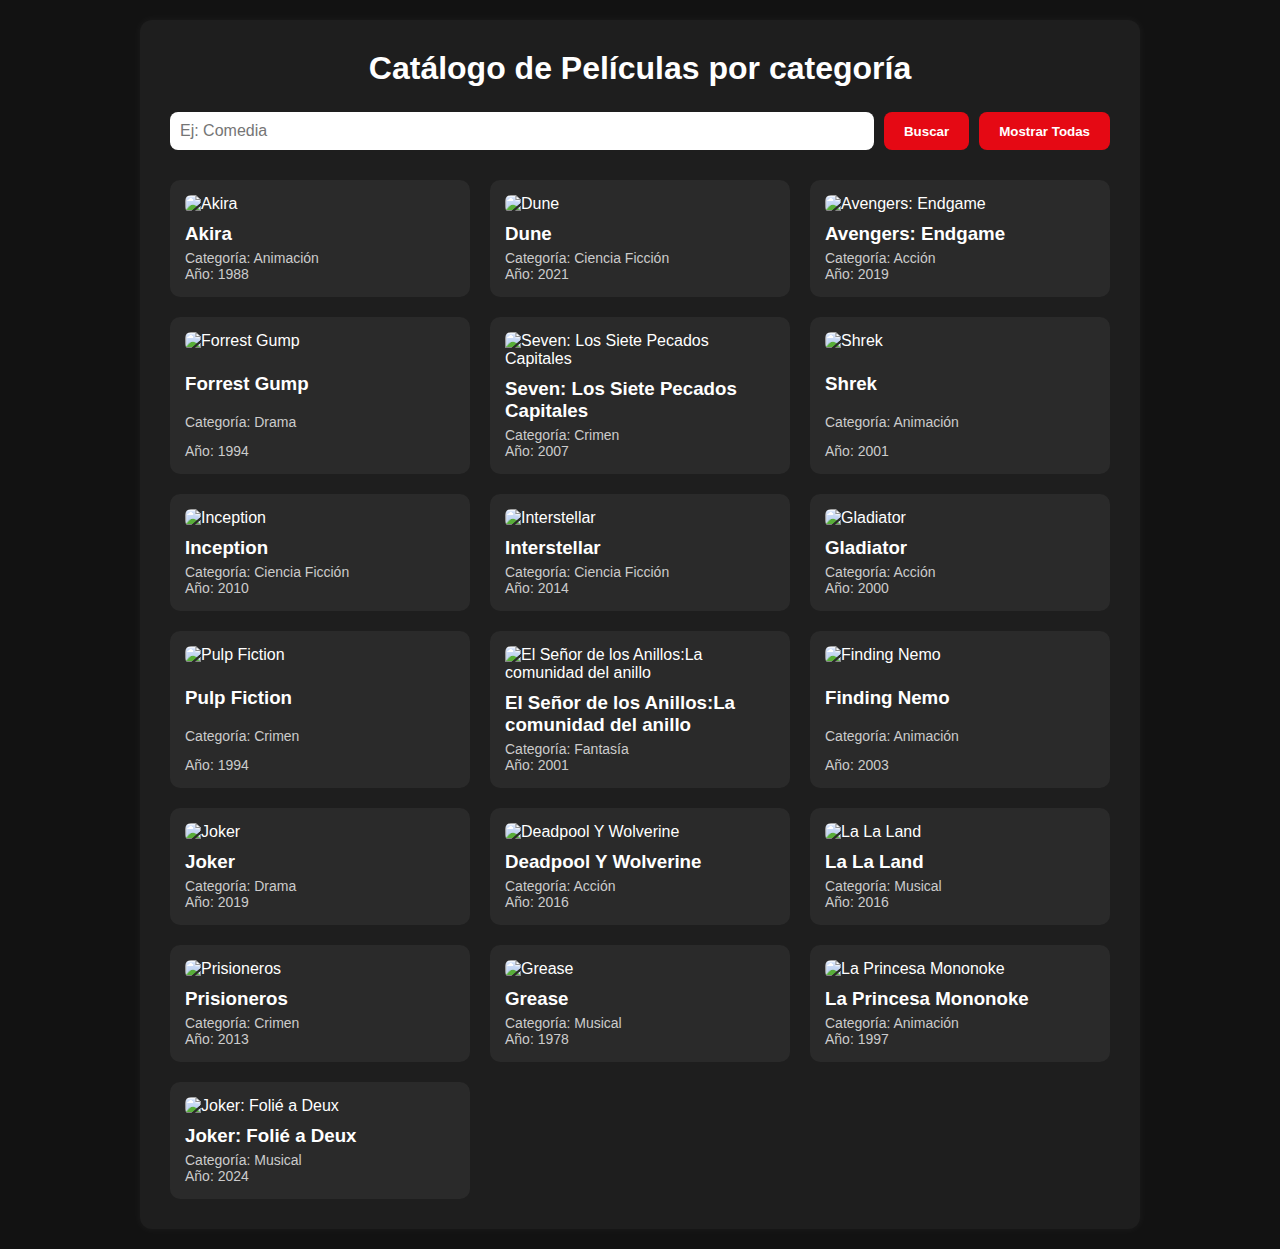
==== index.html @ 6666bcdd "Rename pagina.html to index.html" ====
<!DOCTYPE html>
<html lang="es">
<head>
    <meta charset="UTF-8">
    <title>Catálogo de Películas</title>
    <link rel="stylesheet" href="pagina.css">
    <script src="pagina.js" defer></script>
</head>
<body>
    <div class="contenedor">
        <h1>Catálogo de Películas por categoría</h1>

        <div class="buscador">
            <input type="text" id="categoria" placeholder="Ej: Comedia" autocomplete="off">
            <button onclick="buscarPorCategoria()">Buscar</button>
            <button onclick="mostrarPeliculas()">Mostrar Todas</button>
        </div>

        <div class="grid-peliculas" id="lista-peliculas">
            <!-- Películas se insertan aquí -->
        </div>
    </div>
</body>
</html>
---- pagina.css ----
* {
    box-sizing: border-box;
    margin: 0;
    padding: 0;
}

body {
    font-family: 'Segoe UI', sans-serif;
    background-color: #121212;
    color: #ffffff;
    padding: 20px;
}

.contenedor {
    max-width: 1000px;
    margin: auto;
    background-color: #1e1e1e;
    padding: 30px;
    border-radius: 12px;
    box-shadow: 0 0 10px rgba(255, 255, 255, 0.05);
}

h1 {
    text-align: center;
    margin-bottom: 25px;
}

.buscador {
    display: flex;
    flex-wrap: wrap;
    gap: 10px;
    justify-content: center;
    margin-bottom: 30px;
}

.buscador input {
    flex: 1 1 200px;
    padding: 10px;
    border: none;
    border-radius: 8px;
    font-size: 16px;
}

.buscador button {
    padding: 10px 20px;
    background-color: #e50914;
    color: white;
    border: none;
    border-radius: 8px;
    cursor: pointer;
    font-weight: bold;
    transition: background-color 0.3s;
}

.buscador button:hover {
    background-color: #b20710;
}

.grid-peliculas {
    display: grid;
    grid-template-columns: repeat(auto-fit, minmax(250px, 1fr));
    gap: 20px;
}

.pelicula {
    background-color: #2a2a2a;
    border-radius: 10px;
    overflow: hidden;
    padding: 15px;
    display: flex;
    flex-direction: column;
    justify-content: space-between;
}

.pelicula img {
    width: 100%;
    height: auto;
    border-radius: 6px;
    margin-bottom: 10px;
}

.pelicula h3 {
    margin-bottom: 5px;
}

.pelicula span {
    color: #ccc;
    font-size: 14px;
}

/* Animaciones sutiles */
.pelicula {
    transition: transform 0.3s, box-shadow 0.3s;
}
.pelicula:hover {
    transform: scale(1.03);
    box-shadow: 0 8px 16px rgba(255, 255, 255, 0.1);
}

/* Estilo para los mensajes vacíos */
.grid-peliculas p {
    grid-column: 1 / -1;
    text-align: center;
    font-style: italic;
    color: #888;
}

/* Efecto visual en botones al hacer clic */
.buscador button:active {
    transform: scale(0.95);
}
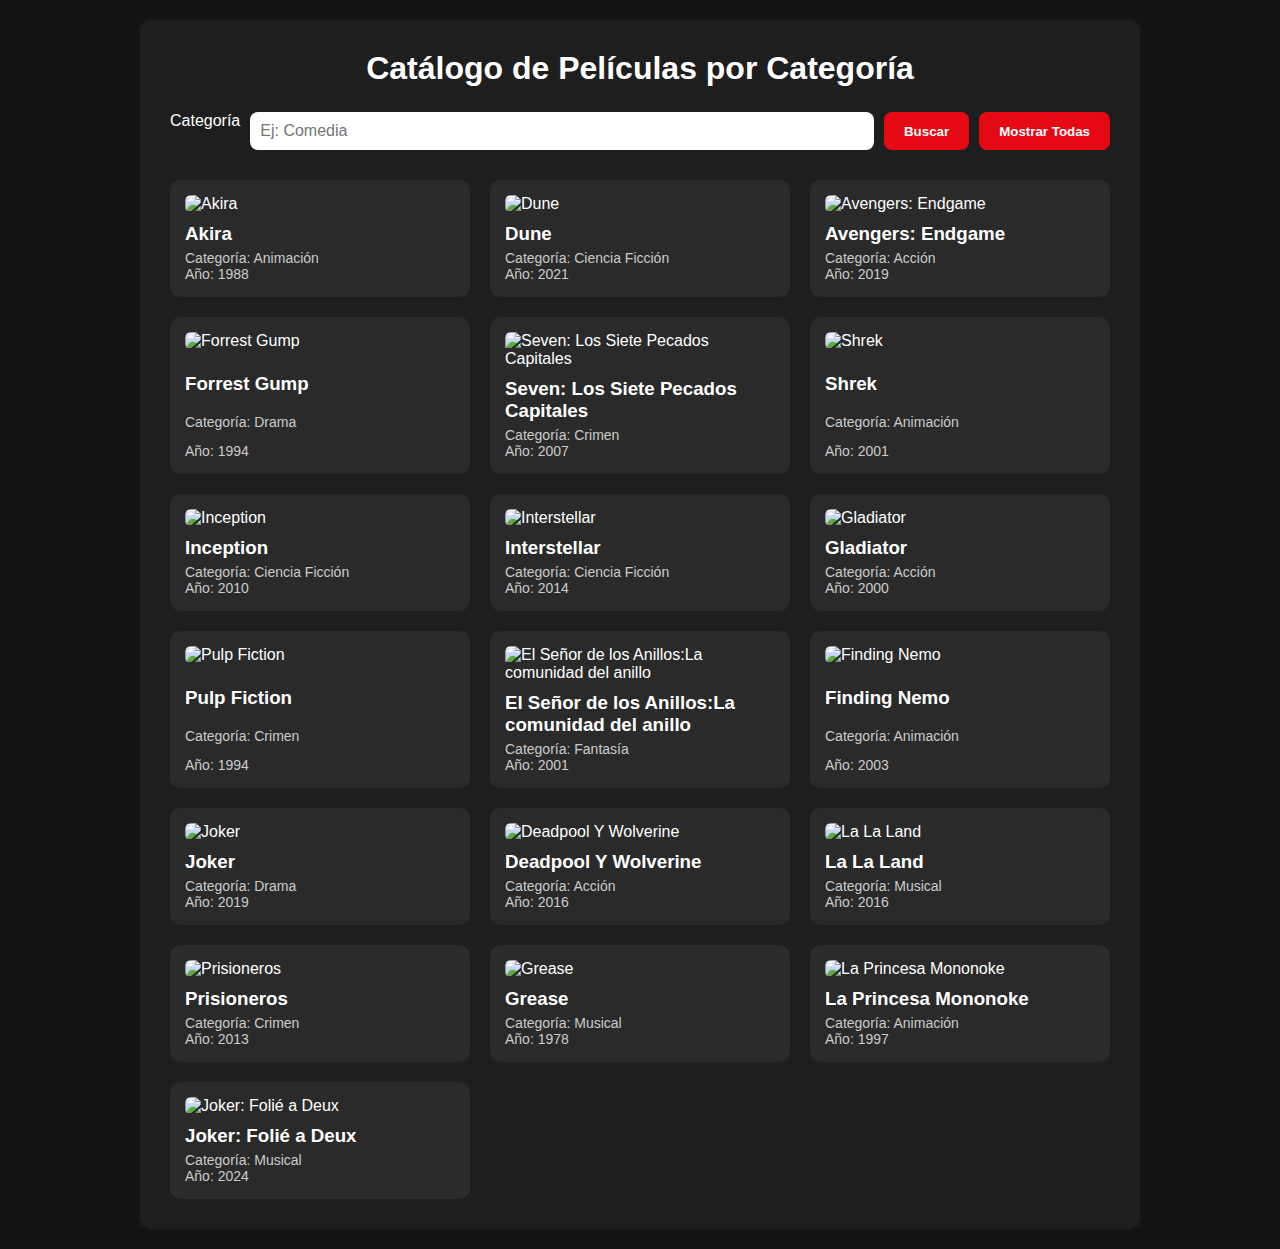
==== commit cf87ff17: "Update index.html" ====
--- a/index.html
+++ b/index.html
@@ -1,24 +1,37 @@
 <!DOCTYPE html>
 <html lang="es">
 <head>
-    <meta charset="UTF-8">
-    <title>Catálogo de Películas</title>
-    <link rel="stylesheet" href="pagina.css">
-    <script src="pagina.js" defer></script>
+  <meta charset="UTF-8" />
+  <meta name="viewport" content="width=device-width, initial-scale=1.0" />
+  <meta name="description" content="Explora nuestro catálogo de películas por categoría. Busca y descubre películas de animación, acción, ciencia ficción y más." />
+  <title>Catálogo de Películas</title>
+  <link rel="preload" href="pagina.css" as="style" />
+  <link rel="stylesheet" href="pagina.css" />
+  <script src="pagina.js" defer></script>
+  <meta name="theme-color" content="#121212" />
 </head>
 <body>
-    <div class="contenedor">
-        <h1>Catálogo de Películas por categoría</h1>
+  <main class="contenedor">
+    <h1>Catálogo de Películas por Categoría</h1>
 
-        <div class="buscador">
-            <input type="text" id="categoria" placeholder="Ej: Comedia" autocomplete="off">
-            <button onclick="buscarPorCategoria()">Buscar</button>
-            <button onclick="mostrarPeliculas()">Mostrar Todas</button>
-        </div>
+    <form class="buscador" id="formulario-busqueda" role="search">
+      <label for="categoria" class="visually-hidden">Categoría</label>
+      <input
+        type="text"
+        id="categoria"
+        name="categoria"
+        placeholder="Ej: Comedia"
+        autocomplete="off"
+        aria-label="Buscar categoría de película"
+      />
+      <button type="submit" aria-label="Buscar películas">Buscar</button>
+      <button type="button" id="btn-mostrar-todas" aria-label="Mostrar todas las películas">Mostrar Todas</button>
+    </form>
 
-        <div class="grid-peliculas" id="lista-peliculas">
-            <!-- Películas se insertan aquí -->
-        </div>
-    </div>
+    <section class="grid-peliculas" id="lista-peliculas" aria-live="polite">
+      <!-- Películas se insertan aquí -->
+      <p id="estado-carga" role="status">Cargando películas...</p>
+    </section>
+  </main>
 </body>
 </html>
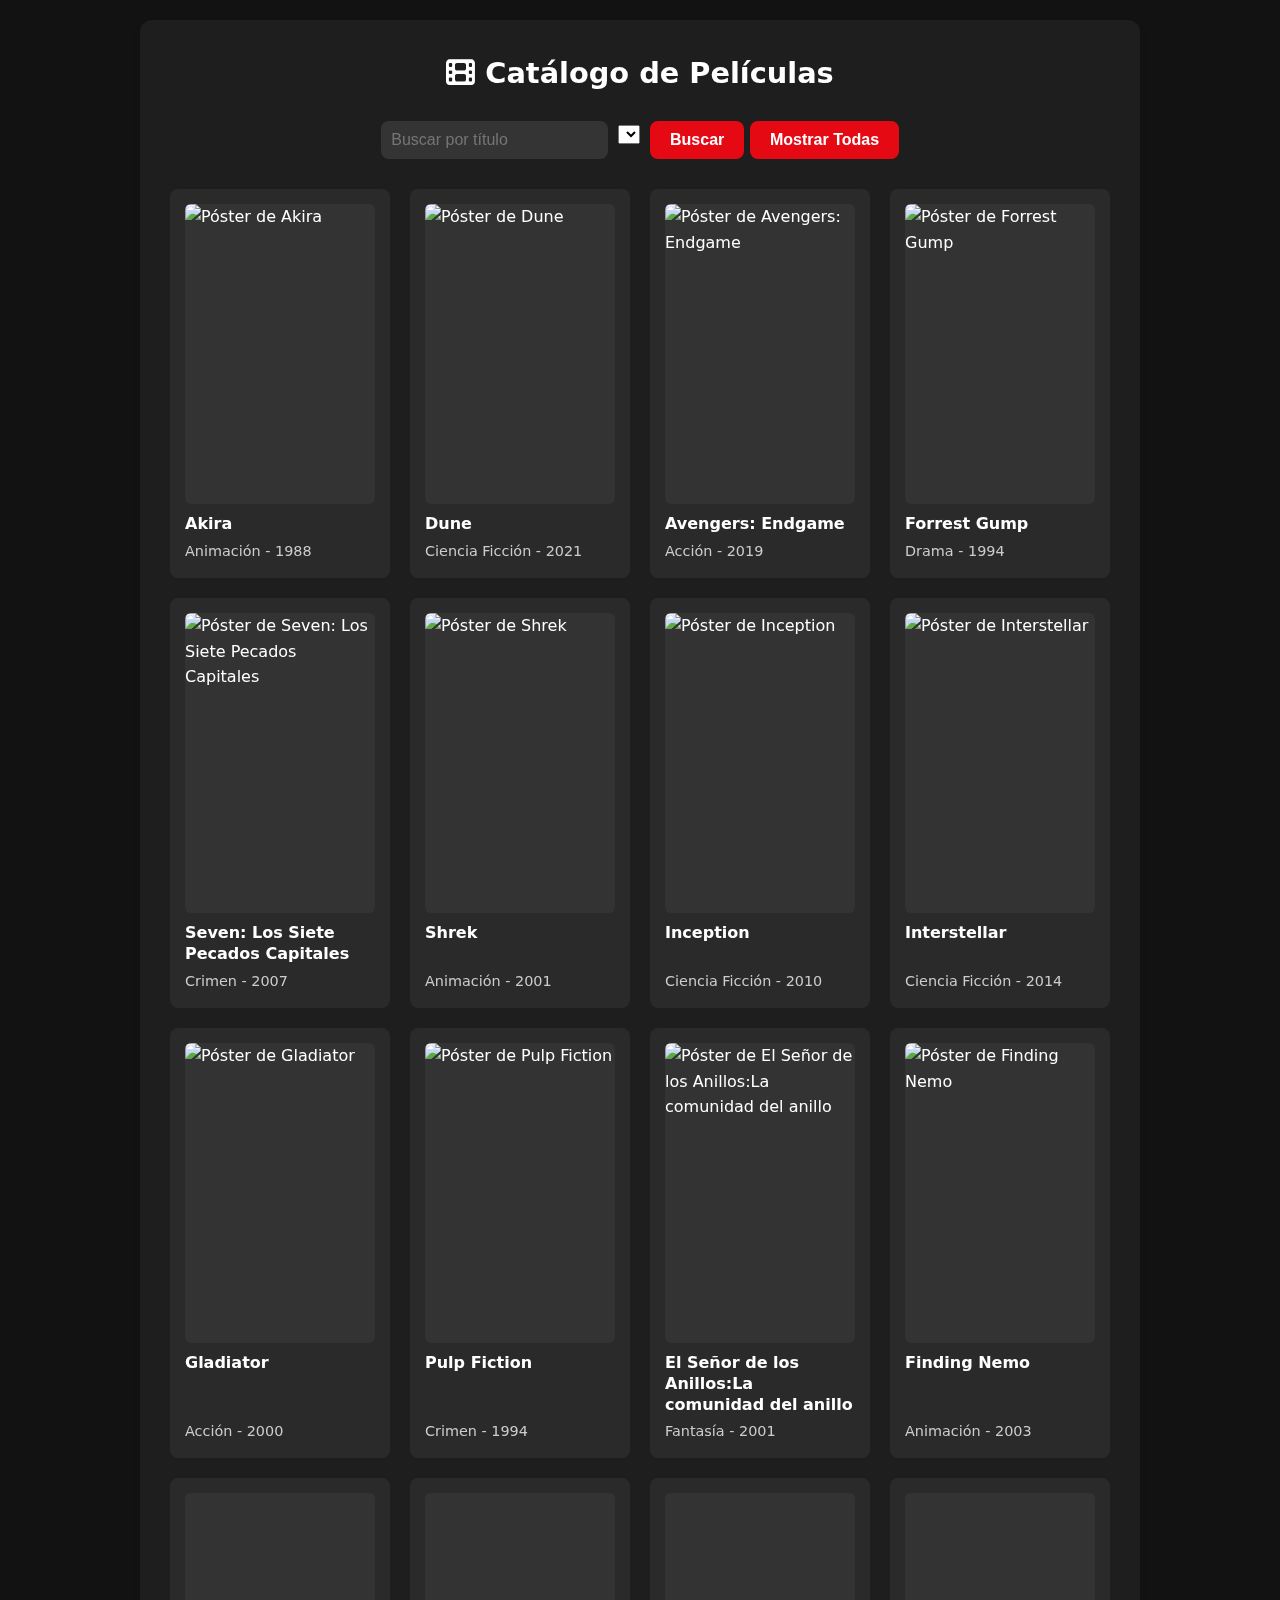
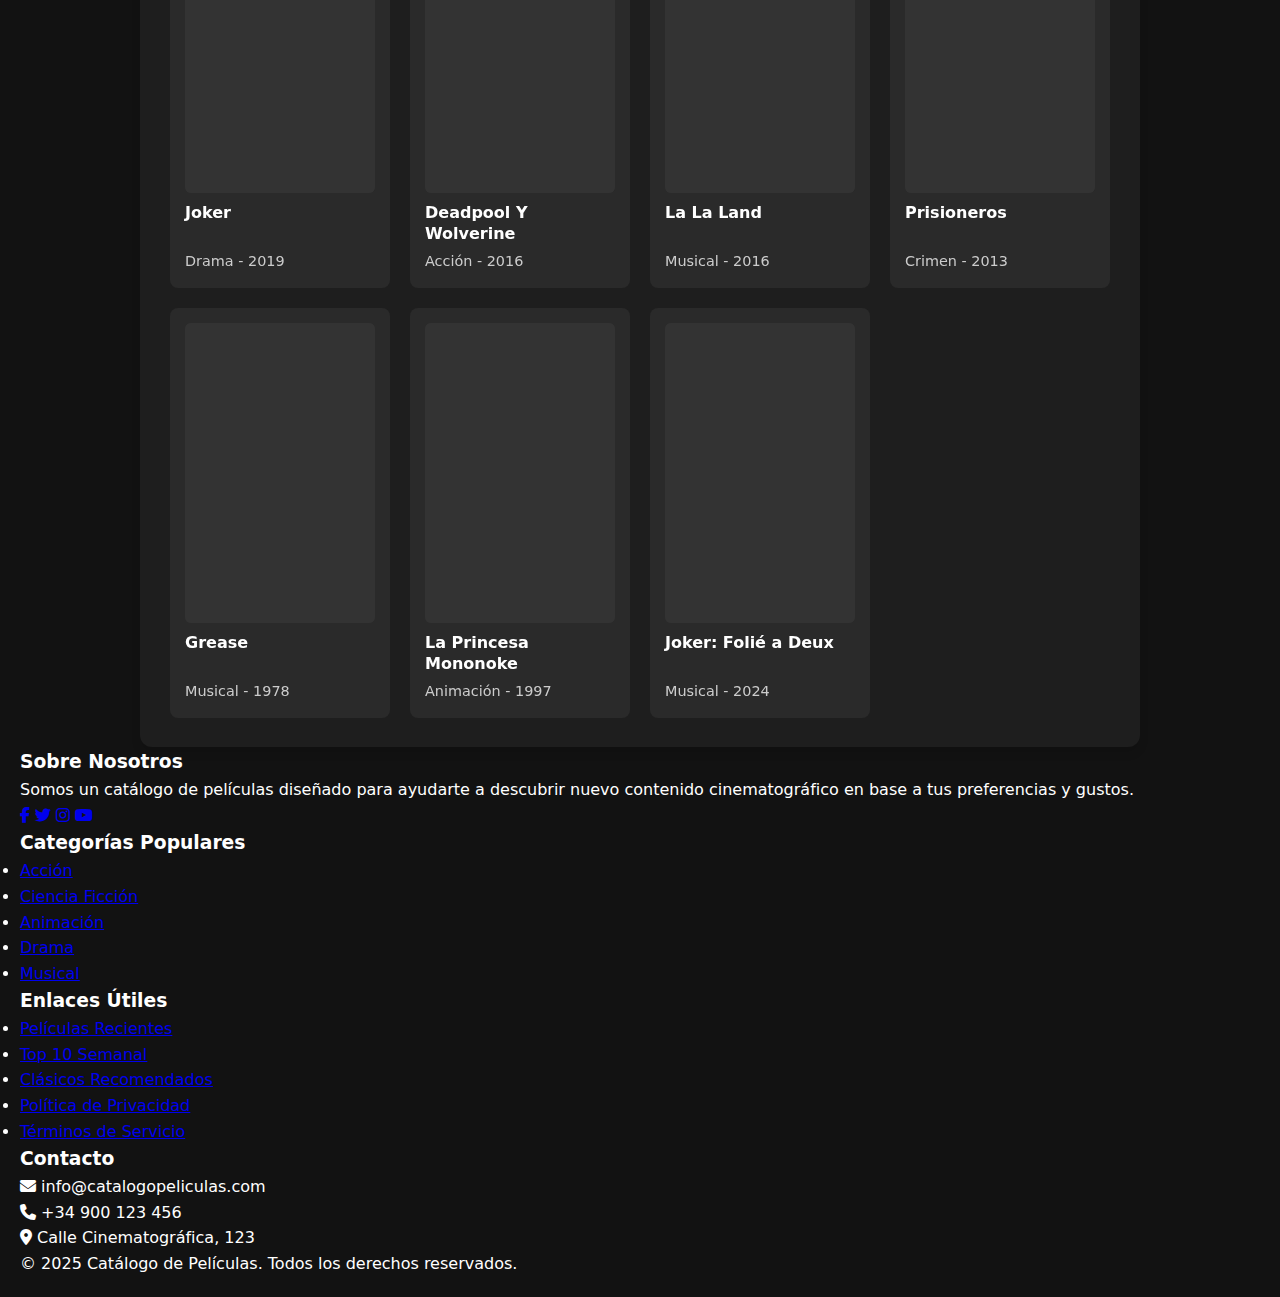
==== commit 87689177: "Update index.html" ====
--- a/index.html
+++ b/index.html
@@ -5,33 +5,132 @@
   <meta name="viewport" content="width=device-width, initial-scale=1.0" />
   <meta name="description" content="Explora nuestro catálogo de películas por categoría. Busca y descubre películas de animación, acción, ciencia ficción y más." />
   <title>Catálogo de Películas</title>
+  
+  <!-- Favicons -->
+  <link rel="icon" href="favicon.ico" sizes="any" />
+  <link rel="icon" type="image/svg+xml" href="favicon.svg" />
+  <link rel="apple-touch-icon" href="apple-touch-icon.png" />
+  
+  <!-- Precargas y estilos -->
   <link rel="preload" href="pagina.css" as="style" />
   <link rel="stylesheet" href="pagina.css" />
   <script src="pagina.js" defer></script>
+  <link rel="stylesheet" href="https://cdnjs.cloudflare.com/ajax/libs/font-awesome/6.4.0/css/all.min.css" />
   <meta name="theme-color" content="#121212" />
 </head>
 <body>
   <main class="contenedor">
-    <h1>Catálogo de Películas por Categoría</h1>
-
+    <h1>
+      <i class="fas fa-film"></i> Catálogo de Películas
+    </h1>
     <form class="buscador" id="formulario-busqueda" role="search">
-      <label for="categoria" class="visually-hidden">Categoría</label>
-      <input
-        type="text"
-        id="categoria"
-        name="categoria"
-        placeholder="Ej: Comedia"
-        autocomplete="off"
-        aria-label="Buscar categoría de película"
-      />
-      <button type="submit" aria-label="Buscar películas">Buscar</button>
-      <button type="button" id="btn-mostrar-todas" aria-label="Mostrar todas las películas">Mostrar Todas</button>
+      <div class="campo-busqueda">
+        <label for="nombre" class="visually-hidden">Título de película</label>
+        <input
+          type="text"
+          id="nombre"
+          name="nombre"
+          placeholder="Buscar por título"
+          autocomplete="off"
+          aria-label="Buscar por título de película"
+        />
+      </div>
+      
+      <div class="campo-busqueda">
+        <label for="categoria" class="visually-hidden">Categoría</label>
+        <select
+          id="categoria"
+          name="categoria"
+          aria-label="Filtrar por categoría de película"
+        >
+          <!-- Las opciones se llenarán dinámicamente con JavaScript -->
+        </select>
+      </div>
+      
+      <div class="botones-busqueda">
+        <button type="submit" aria-label="Buscar películas">Buscar</button>
+        <button type="button" id="btn-mostrar-todas" aria-label="Mostrar todas las películas">Mostrar Todas</button>
+      </div>
     </form>
-
+    
     <section class="grid-peliculas" id="lista-peliculas" aria-live="polite">
       <!-- Películas se insertan aquí -->
       <p id="estado-carga" role="status">Cargando películas...</p>
     </section>
   </main>
+  
+  <footer class="footer">
+    <div class="footer-contenido">
+      <div class="footer-seccion">
+        <h3>Sobre Nosotros</h3>
+        <p>Somos un catálogo de películas diseñado para ayudarte a descubrir nuevo contenido cinematográfico en base a tus preferencias y gustos.</p>
+        <div class="redes-sociales">
+          <a href="#" aria-label="Facebook"><i class="fab fa-facebook-f"></i></a>
+          <a href="#" aria-label="Twitter"><i class="fab fa-twitter"></i></a>
+          <a href="#" aria-label="Instagram"><i class="fab fa-instagram"></i></a>
+          <a href="#" aria-label="YouTube"><i class="fab fa-youtube"></i></a>
+        </div>
+      </div>
+      
+      <div class="footer-seccion">
+        <h3>Categorías Populares</h3>
+        <ul>
+          <li><a href="#" onclick="seleccionarCategoria('Acción'); return false;">Acción</a></li>
+          <li><a href="#" onclick="seleccionarCategoria('Ciencia Ficción'); return false;">Ciencia Ficción</a></li>
+          <li><a href="#" onclick="seleccionarCategoria('Animación'); return false;">Animación</a></li>
+          <li><a href="#" onclick="seleccionarCategoria('Drama'); return false;">Drama</a></li>
+          <li><a href="#" onclick="seleccionarCategoria('Musical'); return false;">Musical</a></li>
+        </ul>
+      </div>
+      
+      <div class="footer-seccion">
+        <h3>Enlaces Útiles</h3>
+        <ul>
+          <li><a href="#">Películas Recientes</a></li>
+          <li><a href="#">Top 10 Semanal</a></li>
+          <li><a href="#">Clásicos Recomendados</a></li>
+          <li><a href="#">Política de Privacidad</a></li>
+          <li><a href="#">Términos de Servicio</a></li>
+        </ul>
+      </div>
+      
+      <div class="footer-seccion">
+        <h3>Contacto</h3>
+        <p><i class="fas fa-envelope"></i> info@catalogopeliculas.com</p>
+        <p><i class="fas fa-phone"></i> +34 900 123 456</p>
+        <p><i class="fas fa-map-marker-alt"></i> Calle Cinematográfica, 123</p>
+      </div>
+    </div>
+    
+    <div class="copyright">
+      <p>&copy; 2025 Catálogo de Películas. Todos los derechos reservados.</p>
+    </div>
+  </footer>
+
+  <script>
+    // Función para seleccionar una categoría desde el footer
+    function seleccionarCategoria(categoria) {
+      const selectCategoria = document.getElementById('categoria');
+      
+      // Buscar la opción que coincida con la categoría
+      for (let i = 0; i < selectCategoria.options.length; i++) {
+        if (selectCategoria.options[i].textContent === categoria) {
+          selectCategoria.selectedIndex = i;
+          
+          // Disparar el evento change para activar la búsqueda
+          const event = new Event('change');
+          selectCategoria.dispatchEvent(event);
+          
+          // Desplazar la página hacia arriba para ver los resultados
+          window.scrollTo({
+            top: 0,
+            behavior: 'smooth'
+          });
+          
+          break;
+        }
+      }
+    }
+  </script>
 </body>
 </html>
--- a/pagina.css
+++ b/pagina.css
@@ -1,111 +1,205 @@
-* {
+/* Reset básico */
+*, *::before, *::after {
     box-sizing: border-box;
     margin: 0;
     padding: 0;
-}
-
-body {
-    font-family: 'Segoe UI', sans-serif;
-    background-color: #121212;
-    color: #ffffff;
+  }
+  
+  :root {
+    --color-background: #121212;
+    --color-surface: #1e1e1e;
+    --color-surface-raised: #2a2a2a;
+    --color-primary: #e50914;
+    --color-primary-hover: #b20710;
+    --color-text: #ffffff;
+    --color-text-secondary: #cccccc;
+    --border-radius: 8px;
+    --transition-speed: 0.3s;
+  }
+  
+  body {
+    font-family: 'Segoe UI', system-ui, sans-serif;
+    background-color: var(--color-background);
+    color: var(--color-text);
     padding: 20px;
-}
-
-.contenedor {
+    line-height: 1.6;
+    font-display: swap;
+  }
+  
+  /* Contenedor principal - optimizado para rendering */
+  .contenedor {
     max-width: 1000px;
-    margin: auto;
-    background-color: #1e1e1e;
+    margin: 0 auto;
+    background-color: var(--color-surface);
     padding: 30px;
     border-radius: 12px;
-    box-shadow: 0 0 10px rgba(255, 255, 255, 0.05);
-}
-
-h1 {
+    box-shadow: 0 6px 10px rgba(0, 0, 0, 0.1);
+    will-change: transform;
+  }
+  
+  /* Encabezado */
+  h1 {
     text-align: center;
     margin-bottom: 25px;
-}
-
-.buscador {
+    color: var(--color-text);
+    font-size: 1.8rem;
+  }
+  
+  /* Buscador - optimizado para performance */
+  .buscador {
     display: flex;
     flex-wrap: wrap;
     gap: 10px;
     justify-content: center;
     margin-bottom: 30px;
-}
-
-.buscador input {
+  }
+  
+  .buscador input {
     flex: 1 1 200px;
     padding: 10px;
     border: none;
-    border-radius: 8px;
+    border-radius: var(--border-radius);
     font-size: 16px;
-}
-
-.buscador button {
+    background-color: rgba(255, 255, 255, 0.1);
+    color: var(--color-text);
+    transition: background-color var(--transition-speed);
+  }
+  
+  .buscador input:focus {
+    outline: 2px solid var(--color-primary);
+    background-color: rgba(255, 255, 255, 0.15);
+  }
+  
+  .buscador button {
     padding: 10px 20px;
-    background-color: #e50914;
+    background-color: var(--color-primary);
     color: white;
     border: none;
-    border-radius: 8px;
+    border-radius: var(--border-radius);
     cursor: pointer;
     font-weight: bold;
-    transition: background-color 0.3s;
-}
-
-.buscador button:hover {
-    background-color: #b20710;
-}
-
-.grid-peliculas {
+    font-size: 16px;
+    transition: background-color var(--transition-speed), transform 0.1s;
+    will-change: transform;
+  }
+  
+  .buscador button:hover {
+    background-color: var(--color-primary-hover);
+  }
+  
+  .buscador button:active {
+    transform: scale(0.98);
+  }
+  
+  /* Grid de películas - optimizado para layout shifts */
+  .grid-peliculas {
     display: grid;
-    grid-template-columns: repeat(auto-fit, minmax(250px, 1fr));
+    grid-template-columns: repeat(auto-fill, minmax(200px, 1fr));
     gap: 20px;
-}
-
-.pelicula {
-    background-color: #2a2a2a;
-    border-radius: 10px;
+    contain: layout;
+  }
+  
+  .pelicula {
+    background-color: var(--color-surface-raised);
+    border-radius: var(--border-radius);
     overflow: hidden;
     padding: 15px;
+    height: 100%;
     display: flex;
     flex-direction: column;
-    justify-content: space-between;
-}
-
-.pelicula img {
+    transition: transform var(--transition-speed);
+    contain: content;
+  }
+  
+  .pelicula:hover {
+    transform: translateY(-4px);
+    box-shadow: 0 8px 16px rgba(0, 0, 0, 0.2);
+  }
+  
+  .pelicula img {
     width: 100%;
-    height: auto;
+    aspect-ratio: 2/3;
+    object-fit: cover;
     border-radius: 6px;
     margin-bottom: 10px;
-}
-
-.pelicula h3 {
+    contain: strict;
+    background-color: #333;
+  }
+  
+  .pelicula h3 {
     margin-bottom: 5px;
-}
-
-.pelicula span {
-    color: #ccc;
-    font-size: 14px;
-}
-
-/* Animaciones sutiles */
-.pelicula {
-    transition: transform 0.3s, box-shadow 0.3s;
-}
-.pelicula:hover {
-    transform: scale(1.03);
-    box-shadow: 0 8px 16px rgba(255, 255, 255, 0.1);
-}
-
-/* Estilo para los mensajes vacíos */
-.grid-peliculas p {
+    font-size: 1rem;
+    line-height: 1.3;
+  }
+  
+  .pelicula span {
+    color: var(--color-text-secondary);
+    font-size: 0.9rem;
+    margin-top: auto;
+  }
+  
+  /* Estados de carga y mensajes */
+  .grid-peliculas p {
     grid-column: 1 / -1;
     text-align: center;
-    font-style: italic;
-    color: #888;
-}
-
-/* Efecto visual en botones al hacer clic */
-.buscador button:active {
-    transform: scale(0.95);
-}
+    padding: 20px;
+    color: var(--color-text-secondary);
+  }
+  
+  /* Accesibilidad: Ocultar visualmente etiquetas */
+  .visually-hidden {
+    position: absolute;
+    width: 1px;
+    height: 1px;
+    padding: 0;
+    margin: -1px;
+    overflow: hidden;
+    clip: rect(0, 0, 0, 0);
+    white-space: nowrap;
+    border: 0;
+  }
+  
+  /* Media queries para optimización móvil */
+  @media (max-width: 600px) {
+    body {
+      padding: 10px;
+    }
+    
+    .contenedor {
+      padding: 15px;
+    }
+    
+    .buscador {
+      flex-direction: column;
+    }
+    
+    .buscador input,
+    .buscador button {
+      width: 100%;
+    }
+    
+    .grid-peliculas {
+      grid-template-columns: repeat(auto-fill, minmax(140px, 1fr));
+      gap: 15px;
+    }
+    
+    .pelicula {
+      padding: 10px;
+    }
+  }
+  
+  /* Optimizaciones para impresión */
+  @media print {
+    body {
+      background-color: white;
+      color: black;
+    }
+    
+    .contenedor {
+      box-shadow: none;
+    }
+    
+    .buscador {
+      display: none;
+    }
+  }
--- a/pagina.css
+++ b/pagina.css
@@ -1,111 +1,205 @@
-* {
+/* Reset básico */
+*, *::before, *::after {
     box-sizing: border-box;
     margin: 0;
     padding: 0;
-}
-
-body {
-    font-family: 'Segoe UI', sans-serif;
-    background-color: #121212;
-    color: #ffffff;
+  }
+  
+  :root {
+    --color-background: #121212;
+    --color-surface: #1e1e1e;
+    --color-surface-raised: #2a2a2a;
+    --color-primary: #e50914;
+    --color-primary-hover: #b20710;
+    --color-text: #ffffff;
+    --color-text-secondary: #cccccc;
+    --border-radius: 8px;
+    --transition-speed: 0.3s;
+  }
+  
+  body {
+    font-family: 'Segoe UI', system-ui, sans-serif;
+    background-color: var(--color-background);
+    color: var(--color-text);
     padding: 20px;
-}
-
-.contenedor {
+    line-height: 1.6;
+    font-display: swap;
+  }
+  
+  /* Contenedor principal - optimizado para rendering */
+  .contenedor {
     max-width: 1000px;
-    margin: auto;
-    background-color: #1e1e1e;
+    margin: 0 auto;
+    background-color: var(--color-surface);
     padding: 30px;
     border-radius: 12px;
-    box-shadow: 0 0 10px rgba(255, 255, 255, 0.05);
-}
-
-h1 {
+    box-shadow: 0 6px 10px rgba(0, 0, 0, 0.1);
+    will-change: transform;
+  }
+  
+  /* Encabezado */
+  h1 {
     text-align: center;
     margin-bottom: 25px;
-}
-
-.buscador {
+    color: var(--color-text);
+    font-size: 1.8rem;
+  }
+  
+  /* Buscador - optimizado para performance */
+  .buscador {
     display: flex;
     flex-wrap: wrap;
     gap: 10px;
     justify-content: center;
     margin-bottom: 30px;
-}
-
-.buscador input {
+  }
+  
+  .buscador input {
     flex: 1 1 200px;
     padding: 10px;
     border: none;
-    border-radius: 8px;
+    border-radius: var(--border-radius);
     font-size: 16px;
-}
-
-.buscador button {
+    background-color: rgba(255, 255, 255, 0.1);
+    color: var(--color-text);
+    transition: background-color var(--transition-speed);
+  }
+  
+  .buscador input:focus {
+    outline: 2px solid var(--color-primary);
+    background-color: rgba(255, 255, 255, 0.15);
+  }
+  
+  .buscador button {
     padding: 10px 20px;
-    background-color: #e50914;
+    background-color: var(--color-primary);
     color: white;
     border: none;
-    border-radius: 8px;
+    border-radius: var(--border-radius);
     cursor: pointer;
     font-weight: bold;
-    transition: background-color 0.3s;
-}
-
-.buscador button:hover {
-    background-color: #b20710;
-}
-
-.grid-peliculas {
+    font-size: 16px;
+    transition: background-color var(--transition-speed), transform 0.1s;
+    will-change: transform;
+  }
+  
+  .buscador button:hover {
+    background-color: var(--color-primary-hover);
+  }
+  
+  .buscador button:active {
+    transform: scale(0.98);
+  }
+  
+  /* Grid de películas - optimizado para layout shifts */
+  .grid-peliculas {
     display: grid;
-    grid-template-columns: repeat(auto-fit, minmax(250px, 1fr));
+    grid-template-columns: repeat(auto-fill, minmax(200px, 1fr));
     gap: 20px;
-}
-
-.pelicula {
-    background-color: #2a2a2a;
-    border-radius: 10px;
+    contain: layout;
+  }
+  
+  .pelicula {
+    background-color: var(--color-surface-raised);
+    border-radius: var(--border-radius);
     overflow: hidden;
     padding: 15px;
+    height: 100%;
     display: flex;
     flex-direction: column;
-    justify-content: space-between;
-}
-
-.pelicula img {
+    transition: transform var(--transition-speed);
+    contain: content;
+  }
+  
+  .pelicula:hover {
+    transform: translateY(-4px);
+    box-shadow: 0 8px 16px rgba(0, 0, 0, 0.2);
+  }
+  
+  .pelicula img {
     width: 100%;
-    height: auto;
+    aspect-ratio: 2/3;
+    object-fit: cover;
     border-radius: 6px;
     margin-bottom: 10px;
-}
-
-.pelicula h3 {
+    contain: strict;
+    background-color: #333;
+  }
+  
+  .pelicula h3 {
     margin-bottom: 5px;
-}
-
-.pelicula span {
-    color: #ccc;
-    font-size: 14px;
-}
-
-/* Animaciones sutiles */
-.pelicula {
-    transition: transform 0.3s, box-shadow 0.3s;
-}
-.pelicula:hover {
-    transform: scale(1.03);
-    box-shadow: 0 8px 16px rgba(255, 255, 255, 0.1);
-}
-
-/* Estilo para los mensajes vacíos */
-.grid-peliculas p {
+    font-size: 1rem;
+    line-height: 1.3;
+  }
+  
+  .pelicula span {
+    color: var(--color-text-secondary);
+    font-size: 0.9rem;
+    margin-top: auto;
+  }
+  
+  /* Estados de carga y mensajes */
+  .grid-peliculas p {
     grid-column: 1 / -1;
     text-align: center;
-    font-style: italic;
-    color: #888;
-}
-
-/* Efecto visual en botones al hacer clic */
-.buscador button:active {
-    transform: scale(0.95);
-}
+    padding: 20px;
+    color: var(--color-text-secondary);
+  }
+  
+  /* Accesibilidad: Ocultar visualmente etiquetas */
+  .visually-hidden {
+    position: absolute;
+    width: 1px;
+    height: 1px;
+    padding: 0;
+    margin: -1px;
+    overflow: hidden;
+    clip: rect(0, 0, 0, 0);
+    white-space: nowrap;
+    border: 0;
+  }
+  
+  /* Media queries para optimización móvil */
+  @media (max-width: 600px) {
+    body {
+      padding: 10px;
+    }
+    
+    .contenedor {
+      padding: 15px;
+    }
+    
+    .buscador {
+      flex-direction: column;
+    }
+    
+    .buscador input,
+    .buscador button {
+      width: 100%;
+    }
+    
+    .grid-peliculas {
+      grid-template-columns: repeat(auto-fill, minmax(140px, 1fr));
+      gap: 15px;
+    }
+    
+    .pelicula {
+      padding: 10px;
+    }
+  }
+  
+  /* Optimizaciones para impresión */
+  @media print {
+    body {
+      background-color: white;
+      color: black;
+    }
+    
+    .contenedor {
+      box-shadow: none;
+    }
+    
+    .buscador {
+      display: none;
+    }
+  }
